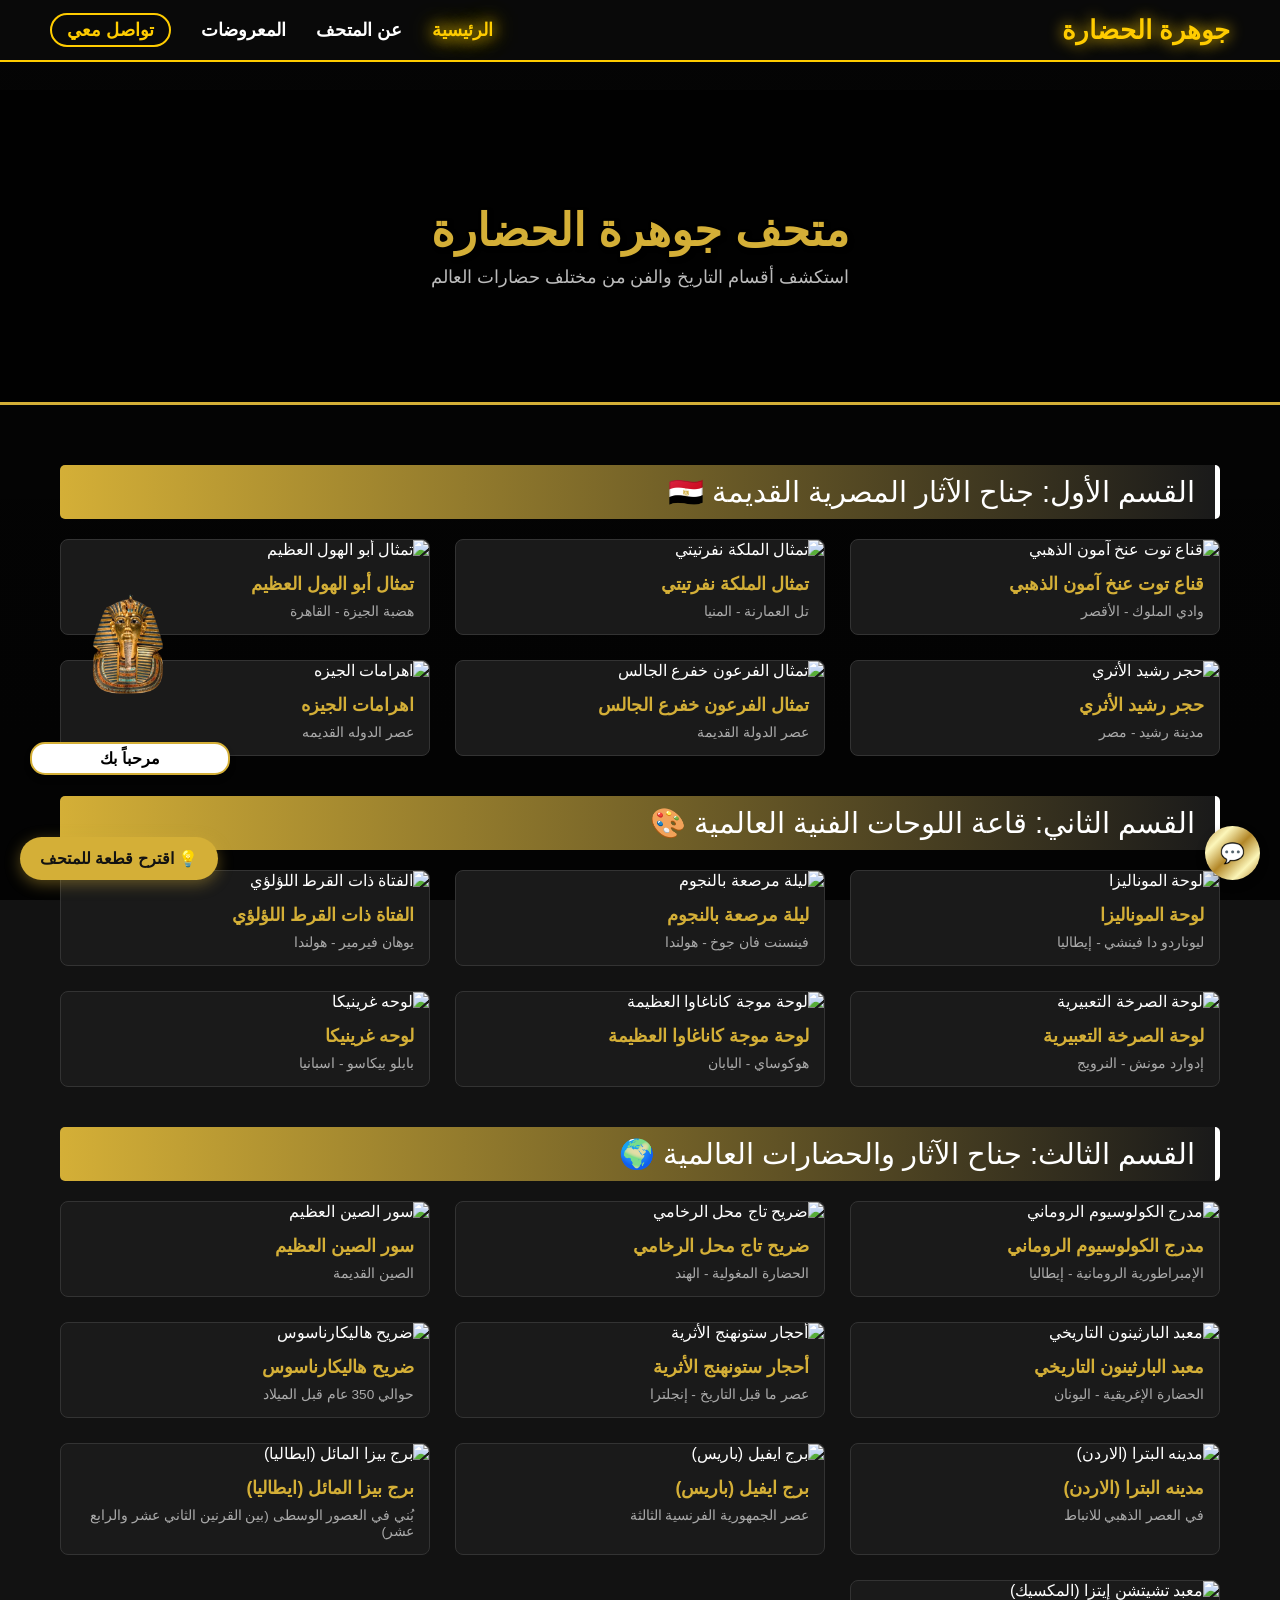
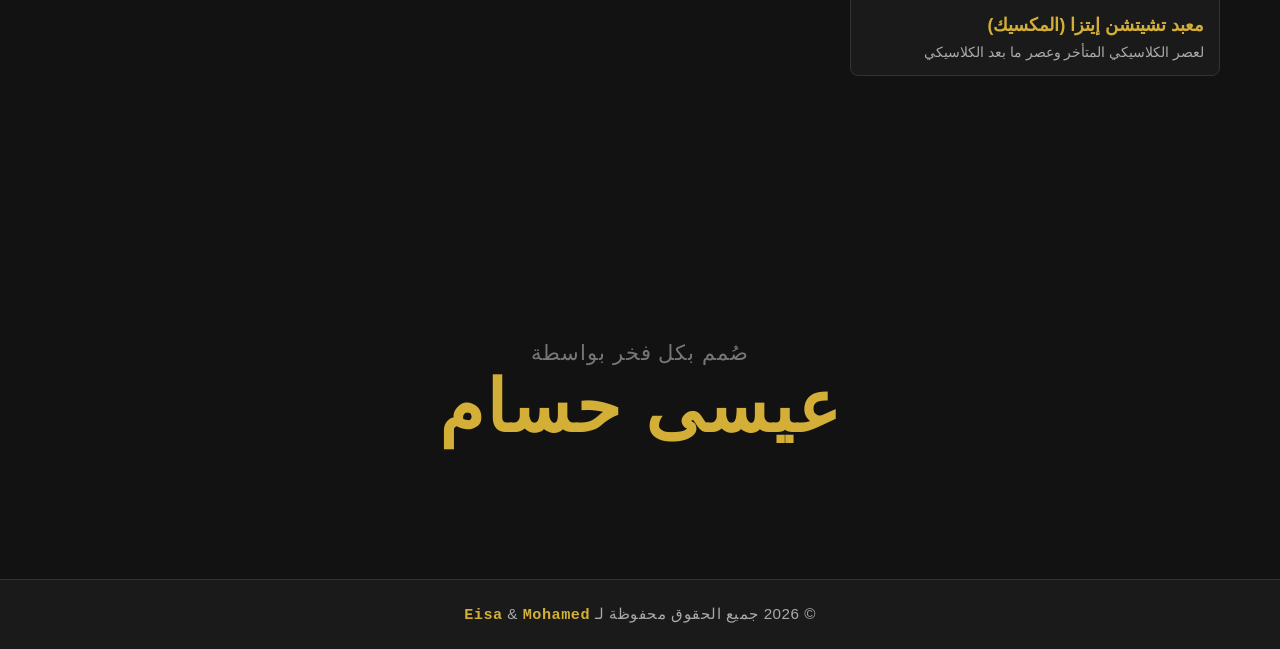
==== متحف/index.html @ fb8efd91 "Add files via upload" ====
<!DOCTYPE html>
<html lang="ar" dir="rtl">
<head>
    <meta charset="UTF-8">
    <meta name="viewport" content="width=device-width, initial-scale=1.0">
    <title>متحف جوهرة الحضارة</title>
    <!-- ربط ملف التنسيق الخارجي -->
    <link rel="stylesheet" href="style.css">
</head>
<body>


<!-- شريط التنقل العلوي المربوط بأقسام متحفك الحالية -->
<nav class="main-navbar">
    <div class="nav-logo">جوهرة الحضارة</div>
    <ul class="nav-links">
        <li><a href="javascript:void(0)" onclick="window.scrollTo({top: 0, behavior: 'smooth'})" class="active">الرئيسية</a></li>
        <li><a href="javascript:void(0)" onclick="openAboutModal()">عن المتحف</a></li>
        <li><a href="javascript:void(0)" onclick="document.getElementById('museum-gallery').scrollIntoView({behavior: 'smooth'})">المعروضات</a></li>
        <li><a href="https://wa.me/201142403263" target="_blank" class="contact-btn">تواصل معي</a></li>
    </ul>
</nav>


    <!-- رأس الصفحة والعنوان -->
    <header>
        <h1>متحف جوهرة الحضارة</h1>
        <p>استكشف أقسام التاريخ والفن من مختلف حضارات العالم</p>
    </header>

    <div class="container">
        <div id="museum-gallery"></div>
        <!-- القسم الأول: الآثار المصرية -->
        <div class="section-title">القسم الأول: جناح الآثار المصرية القديمة 🇪🇬</div>
        <main class="museum-container" id="egypt-gallery"></main>

        <!-- القسم الثاني: اللوحات الفنية العالمية -->
        <div class="section-title">القسم الثاني: قاعة اللوحات الفنية العالمية 🎨</div>
        <main class="museum-container" id="paintings-gallery"></main>

        <!-- القسم الثالث: آثار من حول العالم -->
        <div class="section-title">القسم الثالث: جناح الآثار والحضارات العالمية 🌍</div>
        <main class="museum-container" id="world-gallery"></main>
    </div>

    <!-- النافذة المنبثقة للتفاصيل (Modal) -->
    <div id="museumModal" class="modal" onclick="closeMuseum(event)">
        <div class="modal-content" onclick="event.stopPropagation()">
            <button class="close-btn" onclick="closeMuseum()">&times;</button>
            <img id="modalImg" class="modal-img" src="" alt="صورة الأثر">
            <div class="modal-details">
                <h2 id="modalTitle">اسم القطعة</h2>
                <h4 id="modalArtist">المصدر</h4>
                <p id="modalDesc">الشرح والتفاصيل...</p>
            </div>
        </div>
    </div>













<!-- زر التواصل العائم -->
    <button class="suggest-btn" onclick="openSuggestModal()">💡 اقترح قطعة للمتحف</button>

    <!-- نافذة الاقتراحات المنبثقة (Suggestion Modal) -->
    <div id="suggestModal" class="modal" onclick="closeSuggestModal(event)">
        <div class="modal-content suggest-box" onclick="event.stopPropagation()">
            <button class="close-btn" onclick="closeSuggestModal()">&times;</button>
            
            <div class="suggest-form">
                <h2>اقتراح قطعة أثرية جديدة 📜</h2>
                <p>إذا كانت هناك قطعة تريد إضافتها ومعلومات عنها غير متوفرة في المتحف، شاركها معنا!</p>
                
                <label>اسمك الكريم:</label>
                <input type="text" id="visitorName" placeholder="اكتب اسمك هنا...">
                
                <label>اسم القطعة الأثرية/اللوحة:</label>
                <input type="text" id="artifactName" placeholder="مثال: تمثال الذهب، لوحة العشاء الأخير...">
                
                <label>المعلومات المتوفرة لديك عنها:</label>
                <textarea id="artifactInfo" rows="4" placeholder="اكتب هنا كل التفاصيل والمعلومات التي تعرفها عن هذه القطعة..."></textarea>
                
                <button class="send-whatsapp-btn" onclick="sendToWhatsApp()">إرسال الاقتراح عبر الواتساب 🚀</button>
            </div>
        </div>
    </div>







<!-- قسم التوقيع السينمائي الكبير في منتصف الصفحة -->
<div class="cinema-signature-wrapper">
    <p class="sub-signature-text">صُمم بكل فخر بواسطة</p>
    <h1 class="giant-proud-name">عيسى حسام</h1>
</div>

<!-- تذييل الصفحة وحقوق الملكية الفكرية -->
    <footer>
        <p>&copy; 2026 جميع الحقوق محفوظة لـ <span class="owner-name">Eisa</span> & <span class="owner-name">Mohamed</span></p>
    </footer>
    















<!-- النافذة المنبثقة (عن المتحف والمصمم) -->
<div id="aboutModal" class="custom-modal">
    <div class="modal-card">
        <span class="close-modal-btn" onclick="closeAboutModal()">&times;</span>
        
        <div class="modal-info-section">
            <h2>متحف جوهرة الحضارة</h2>
            <p>متحف رقمي تفاعلي تم تأسيسه ليكون نافذة تضيء على روائع التاريخ والفنون الإنسانية. يضم المتحف أجنحة متكاملة تأخذ الزائر في رحلة عبر الزمن لاستكشاف عظمة الآثار المصرية القديمة، وأشهر اللوحات الفنية العالمية.</p>
        </div>

        <hr style="border: 0; border-top: 1px solid rgba(255,204,0,0.3); margin: 20px 0;">

        <div class="modal-info-section">
            <h2>عن مصمم الموقع</h2>
            <p>تم تصميم وتطوير هذا الموقع بكل فخر بواسطة المصمم والمطور <strong>عيسى حسام</strong>. تم بناء الموقع باستخدام أحدث تقنيات الويب لتقديم تجربة مستخدم سينمائية فريدة.</p>
        </div>
        
        <button class="modal-close-bottom-btn" onclick="closeAboutModal()">إغلاق</button>
    </div>
</div>

<!-- كود الجافا سكريبت البسيط لتشغيل الفتح والإغلاق -->
<script>
function openAboutModal() {
    document.getElementById("aboutModal").style.display = "flex";
}
function closeAboutModal() {
    document.getElementById("aboutModal").style.display = "none";
}
// إغلاق النافذة إذا ضغط الزائر خارج المربع الأسود
window.onclick = function(event) {
    let modal = document.getElementById("aboutModal");
    if (event.target == modal) {
        modal.style.display = "none";
    }
}
</script>


<!-- زر فتح الدردشة -->
<button class="chat-toggle-btn" onclick="toggleChat()">💬</button>

<!-- نافذة الدردشة -->
<div id="chatWindow" class="chat-window" style="display: none;">
    <div class="chat-header">متحف جوهرة الحضارة</div>
    <div id="chatBody" class="chat-body">
        <p>مرحباً بك! أنا مساعدك الذكي، اسألني عن أي أثر في العالم.</p>
    </div>
    <div class="chat-footer">
        <input type="text" id="userInput" placeholder="اكتب سؤالك هنا...">
        <button onclick="sendMessage()">إرسال</button>
    </div>
</div>













<div id="tut-container">
    <img src="download-removebg-preview.png" alt="Tutankhamun" class="tut-img">
    
    <div id="welcome-bubble">
        <span id="welcome-text"></span>
    </div>
</div>

    <!-- ربط ملف البرمجة الخارجي -->
    <script src="script.js"></script>
</body>
</html>
---- متحف/style.css ----
/* تهيئة التصميم العام للصفحة */
* {
    margin: 0;
    padding: 0;
    box-sizing: border-box;
    font-family: 'Segoe UI', Tahoma, Geneva, Verdana, sans-serif;
}

body {
    background-color: #121212;
    color: #e0e0e0;
    overflow-x: hidden;
}

/* تصميم الهيدر */
header {
    background: linear-gradient(rgba(0,0,0,0.8), rgba(0,0,0,0.8)), url('https://images.unsplash.com/photo-1545987796-200677ee1011?q=80&w=1200') no-repeat center/cover;
    height: 35vh;
    display: flex;
    flex-direction: column;
    justify-content: center;
    align-items: center;
    text-align: center;
    border-bottom: 3px solid #d4af37;
}

header h1 {
    font-size: 2.8rem;
    color: #d4af37;
    margin-bottom: 10px;
    text-shadow: 2px 2px 4px rgba(0,0,0,0.9);
}

header p {
    font-size: 1.1rem;
    color: #bbb;
}

.container {
    max-width: 1200px;
    margin: 0 auto;
    padding: 20px;
}

/* تصميم عناوين الأقسام المميزة */
.section-title {
    font-size: 1.8rem;
    color: #fff;
    background: linear-gradient(90deg, #d4af37, #1a1a1a);
    padding: 10px 20px;
    margin-top: 40px;
    margin-bottom: 20px;
    border-radius: 5px;
    border-right: 5px solid #fff;
}

/* شبكة المعارض الموزعة بالتساوي */
.museum-container {
    display: grid;
    grid-template-columns: repeat(auto-fit, minmax(280px, 1fr));
    gap: 25px;
    margin-bottom: 40px;
}

/* تصميم كروت العرض الحركية */
.art-card {
    background-color: #1a1a1a;
    border: 1px solid #333;
    border-radius: 8px;
    overflow: hidden;
    cursor: pointer;
    transition: transform 0.3s ease, box-shadow 0.3s ease;
}

.art-card:hover {
    transform: translateY(-8px);
    box-shadow: 0 10px 20px rgba(212, 175, 55, 0.15);
    border-color: #d4af37;
}

.art-card img {
    width: 100%;
    height: 230px;
    object-fit: cover;
}

.art-info {
    padding: 15px;
}

.art-info h3 {
    color: #d4af37;
    font-size: 1.1rem;
    margin-bottom: 8px;
}

.art-info p {
    font-size: 0.85rem;
    color: #aaa;
}

/* تصميم النافذة المنبثقة (Modal) */
.modal {
    display: none; 
    position: fixed;
    top: 0;
    left: 0;
    width: 100%;
    height: 100%;
    background-color: rgba(0, 0, 0, 0.95);
    z-index: 1000;
    justify-content: center;
    align-items: center;
    padding: 20px;
}

.modal-content {
    background-color: #1a1a1a;
    max-width: 800px;
    width: 100%;
    border-radius: 10px;
    border: 2px solid #d4af37;
    overflow: hidden;
    display: flex;
    flex-direction: row-reverse;
    position: relative;
    animation: fadeIn 0.3s ease;
}

@keyframes fadeIn {
    from { opacity: 0; transform: scale(0.95); }
    to { opacity: 1; transform: scale(1); }
}

.modal-img {
    width: 50%;
    object-fit: cover;
    max-height: 450px;
}

.modal-details {
    padding: 30px;
    width: 50%;
    display: flex;
    flex-direction: column;
    justify-content: center;
}

.modal-details h2 {
    color: #d4af37;
    margin-bottom: 12px;
}

.modal-details h4 {
    color: #aaa;
    margin-bottom: 12px;
}

.modal-details p {
    line-height: 1.6;
    color: #ccc;
    font-size: 0.95rem;
}

.close-btn {
    position: absolute;
    top: 15px;
    right: 15px;
    font-size: 2rem;
    color: #fff;
    background: none;
    border: none;
    cursor: pointer;
}

.close-btn:hover {
    color: #d4af37;
}

/* التوافق التام مع شاشات الهواتف والتابلت */
@media (max-width: 768px) {
    .modal-content { flex-direction: column; }
    .modal-img, .modal-details { width: 100%; }
    .modal-details { padding: 25px; }
}





/* تنسيق شريط التنقل العلوي */
.main-navbar {
    position: fixed; /* يجعله ثابتاً في الأعلى أثناء التمرير */
    top: 0;
    left: 0;
    width: 100%;
    display: flex;
    justify-content: space-between;
    align-items: center;
    padding: 15px 50px;
    background-color: rgba(17, 17, 17, 0.75); /* أسود شفاف مدمج مع الخلفية */
    backdrop-filter: blur(8px); /* تأثير ضبابي زجاجي فخم خلف الشريط */
    border-bottom: 1px solid rgba(212, 175, 55, 0.2); /* خط سفلي ذهبي نحيف جداً */
    z-index: 1000; /* يضمن ظهوره فوق جميع عناصر الموقع الأخرى */
    box-sizing: border-box;
}

/* تنسيق شعار الموقع في الشريط */
.nav-logo {
    color: #d4af37; /* لون ذهبي */
    font-size: 1.5rem;
    font-weight: bold;
    font-family: 'Cairo', sans-serif;
    text-shadow: 0 0 10px rgba(212, 175, 55, 0.3);
}

/* قائمة الروابط */
.nav-links {
    list-style: none;
    display: flex;
    gap: 30px; /* المسافة بين العناصر */
    margin: 0;
    padding: 0;
}

/* أزرار التنقل */
.nav-links a {
    color: #aaaaaa;
    text-decoration: none;
    font-size: 1.05rem;
    font-family: 'Cairo', sans-serif;
    font-weight: 600;
    transition: color 0.3s ease, text-shadow 0.3s ease;
}










/* شريط التنقل العلوي الإجباري */
.main-navbar {
    position: fixed !important;
    top: 0 !important;
    left: 0 !important;
    width: 100% !important;
    display: flex !important;
    justify-content: space-between !important;
    align-items: center !important;
    padding: 15px 50px !important;
    background-color: rgba(10, 10, 10, 0.9) !important; /* أسود داكن وواضح */
    border-bottom: 2px solid #ffcc00 !important; /* خط سفلي أصفر واضح */
    z-index: 99999 !important; /* فوق أي عنصر في الموقع */
    box-sizing: border-box !important;
}

.nav-logo {
    color: #ffcc00 !important; /* أصفر فاقع */
    font-size: 1.6rem !important;
    font-weight: bold !important;
    font-family: 'Cairo', sans-serif !important;
    text-shadow: 0 0 15px #ffcc00 !important;
}

.nav-links {
    list-style: none !important;
    display: flex !important;
    gap: 30px !important;
    margin: 0 !important;
    padding: 0 !important;
}

/* تنسيق الأزرار ولونها الأصلي */
.nav-links a {
    color: #ffffff !important; /* لون أبيض الافتراضي */
    text-decoration: none !important;
    font-size: 1.1rem !important;
    font-family: 'Cairo', sans-serif !important;
    font-weight: bold !important;
    transition: all 0.2s ease-in-out !important;
}

/* تأثير التوهج باللون الأصفر الفاقع عند مرور الماوس رغماً عن أي كود آخر */
.nav-links a:hover, 
.nav-links a.active {
    color: #ffcc00 !important; /* يتحول لأصفر ذهبي فاقع */
    text-shadow: 0 0 15px #ffcc00, 0 0 25px #ffcc00 !important; /* توهج نيون قوي جداً */
}

/* زر تواصل معي الخاص بالواتساب */
.nav-links .contact-btn {
    background-color: transparent !important;
    border: 2px solid #ffcc00 !important;
    padding: 5px 15px !important;
    border-radius: 20px !important;
    color: #ffcc00 !important;
}

.nav-links .contact-btn:hover {
    background-color: #ffcc00 !important;
    color: #000000 !important;
    box-shadow: 0 0 20px #ffcc00 !important;
}

/* حماية محتوى الموقع من الاختفاء تحت الشريط */
body {
    padding-top: 90px !important;
}




/* خلفية شاشة التعتيم الكاملة خلف النافذة */
.custom-modal {
    display: none; /* مخفية في البداية */
    position: fixed !important;
    z-index: 999999 !important; /* فوق كل شيء */
    left: 0;
    top: 0;
    width: 100%;
    height: 100%;
    background-color: rgba(0, 0, 0, 0.7); /* تعتيم خلفي */
    align-items: center;
    justify-content: center;
    backdrop-filter: blur(5px);
}

/* كارت النافذة (حجم نصف ورقة في المنتصف) */
.modal-card {
    background-color: #0a0a0a !important;
    border: 2px solid #ffcc00 !important;
    padding: 30px;
    width: 90%;
    max-width: 550px; /* حجم نصف ورقة ممتاز */
    border-radius: 15px;
    box-shadow: 0 0 30px rgba(255, 204, 0, 0.3);
    position: relative;
    text-align: center;
    direction: rtl;
    font-family: 'Cairo', sans-serif !important;
    animation: fadeInModal 0.3s ease-out;
}

@keyframes fadeInModal {
    from { transform: scale(0.8); opacity: 0; }
    to { transform: scale(1); opacity: 1; }
}

/* زر الإغلاق X العلوي */
.close-modal-btn {
    position: absolute;
    top: 10px;
    right: 20px;
    color: #ffcc00;
    font-size: 30px;
    font-weight: bold;
    cursor: pointer;
    transition: color 0.2s;
}
.close-modal-btn:hover {
    color: #ffffff;
}

.modal-info-section h2 {
    color: #ffcc00 !important;
    font-size: 1.6rem;
    margin-bottom: 10px;
    text-shadow: 0 0 10px rgba(255, 204, 0, 0.3);
}

.modal-info-section p {
    color: #ffffff !important;
    font-size: 1.05rem;
    line-height: 1.6;
}

/* زر الإغلاق السفلي */
.modal-close-bottom-btn {
    margin-top: 15px;
    padding: 8px 25px;
    background-color: #ffcc00;
    color: #000000;
    border: none;
    font-weight: bold;
    border-radius: 20px;
    cursor: pointer;
    font-family: 'Cairo', sans-serif;
    transition: background 0.2s;
}
.modal-close-bottom-btn:hover {
    background-color: #ffffff;
    box-shadow: 0 0 10px #ffcc00;
}



/* زر الاقتراح العائم في أسفل الشاشة */
.suggest-btn {
    position: fixed;
    bottom: 20px;
    left: 20px; /* يظهر في الزاوية اليسرى أسفل الشاشة */
    background-color: #d4af37;
    color: #121212;
    border: none;
    padding: 12px 20px;
    font-size: 1rem;
    font-weight: bold;
    border-radius: 30px;
    cursor: pointer;
    box-shadow: 0 4px 15px rgba(212, 175, 55, 0.4);
    z-index: 999;
    transition: transform 0.2s ease, background-color 0.2s;
}

.suggest-btn:hover {
    transform: scale(1.05);
    background-color: #fff;
}

/* تنسيق صندوق الفورم */
.suggest-box {
    max-width: 500px !important;
    display: block !important;
    padding: 30px;
}

.suggest-form h2 {
    color: #d4af37;
    margin-bottom: 10px;
}

.suggest-form p {
    font-size: 0.9rem;
    color: #aaa;
    margin-bottom: 20px;
}

.suggest-form label {
    display: block;
    margin-top: 15px;
    margin-bottom: 5px;
    color: #fff;
    font-size: 0.95rem;
}

.suggest-form input, .suggest-form textarea {
    width: 100%;
    padding: 10px;
    background-color: #222;
    border: 1px solid #444;
    border-radius: 5px;
    color: #fff;
    font-size: 0.95rem;
}

.suggest-form input:focus, .suggest-form textarea:focus {
    border-color: #d4af37;
    outline: none;
}

/* زر الإرسال للواتساب */
.send-whatsapp-btn {
    width: 100%;
    background-color: #25D366; /* لون الواتساب الأخضر */
    color: white;
    border: none;
    padding: 12px;
    font-size: 1rem;
    font-weight: bold;
    border-radius: 5px;
    margin-top: 20px;
    cursor: pointer;
    transition: background-color 0.2s;
}

.send-whatsapp-btn:hover {
    background-color: #128C7E;
}







/* تنسيق حقوق الملكية الفكرية في أسفل الموقع */
footer {
    text-align: center;
    padding: 25px 10px;
    margin-top: 50px;
    border-top: 1px solid #333;
    background-color: #1a1a1a;
}

footer p {
    font-size: 0.95rem;
    color: #aaa;
    letter-spacing: 0.5px;
}

/* تمييز أسمائكم باللون الذهبي */
.owner-name {
    color: #d4af37;
    font-weight: bold;
    font-family: 'Courier New', Courier, monospace; /* خط يعطي طابعاً رسمياً للاسم الإنجليزي */
}



/* تنسيق منطقة التوقيع أسفل الصفحة */
.signature-container {
    text-align: center;
    padding: 40px 10px;
    margin-top: 60px;
    background: transparent; /* يندمج مع خلفية موقعك الحالية */
}

.signature-container p {
    font-size: 1.1rem;
    color: #888888; /* لون رمادي هادئ للنص العادي ليبرز الاسم */
    font-family: 'Cairo', 'Segoe UI', Tahoma, sans-serif;
}


/* حاوية التوقيع لجعله متمركزاً ومريحاً للعين */
.cinema-signature-wrapper {
    text-align: center;
    padding: 80px 20px;
    margin-top: 100px;
    display: flex;
    flex-direction: column;
    align-items: center;
    justify-content: center;
}

/* الاسم بحجم عملاق وخط عريض وفخم */
.giant-proud-name {
    color: #d4af37; /* اللون الذهبي الملكي */
    font-size: 4.5rem; /* حجم ضخم جداً ومميز */
    font-weight: 900;
    font-family: 'Changa', 'Cairo', sans-serif;
    letter-spacing: 2px;
    cursor: pointer;
    display: inline-block;
    
    /* سرعة الحركة أصبحت أبطأ (0.9 ثانية) ليلف براحة ونعومة */
    transition: transform 0.9s cubic-bezier(0.25, 1, 0.5, 1), color 0.4s, text-shadow 0.4s;
}

/* التأثير التفاعلي: يلف ربع لفة كاملة لليسار (عكس عقارب الساعة) على مهل ويكبر */
.giant-proud-name:hover {
    transform: rotate(-45deg) scale(1.1); /* -45 درجة تعني ربع لفة كاملة لليسار */
    color: #ffffff; /* يتحول للأبيض الساطع */
    text-shadow: 0 0 20px #d4af37, 0 0 40px rgba(212, 175, 55, 0.6); /* توهج ذهبي قوي */
}

/* النص الأسفل: صُمم بكل فخر... */
.sub-signature-text {
    font-size: 1.3rem;
    color: #777777;
    margin-top: 25px;
    font-family: 'Cairo', sans-serif;
    letter-spacing: 1px;
}








body {
    /* وضع الصورة كخلفية للموقع بالكامل باستخدام الرابط الذي أرسلته */
    background-image: linear-gradient(rgba(0, 0, 0, 0.75), rgba(0, 0, 0, 0.85)), url('https://i.pinimg.com/736x/9d/bc/40/9dbc40349ddd9ffa1912116f27cc635f.jpg');
    
    /* جعل الخلفية ثابتة في مكانها أثناء تمرير الصفحة لأسفل (تأثير بارالاكس احترافي) */
    background-attachment: fixed;
    
    /* جعل الصورة تغطي الشاشة بالكامل بدون تكرار ومهما كان حجم الشاشة */
    background-size: cover;
    background-position: center top;
    background-repeat: no-repeat;
    
    /* تنسيقات عامة للموقع لضمان ظهور النصوص بوضوح */
    color: #ffffff;
    margin: 0;
    padding: 0;
    font-family: 'Cairo', sans-serif;
    min-height: 100vh;
}

/* زر الدردشة العائم */
.chat-toggle-btn {
    position: fixed;
    bottom: 20px;
    right: 20px;
    background: #d4af37; /* اللون الذهبي */
    color: white;
    border: none;
    padding: 15px;
    border-radius: 50%;
    font-size: 20px;
    cursor: pointer;
    box-shadow: 0 4px 10px rgba(0,0,0,0.3);
}

/* نافذة الدردشة */
.chat-window {
    position: fixed;
    bottom: 80px;
    right: 20px;
    width: 300px;
    height: 400px;
    background: white;
    border: 2px solid #d4af37; /* إطار ذهبي */
    border-radius: 15px;
    overflow: hidden;
    display: flex;
    flex-direction: column;
}

.chat-header {
    background: #d4af37;
    color: white;
    padding: 10px;
    text-align: center;
    font-weight: bold;
}

.chat-body {
    flex: 1;
    padding: 10px;
    overflow-y: auto;
}

.chat-footer {
    padding: 10px;
    display: flex;
    border-top: 1px solid #d4af37;
}

.chat-footer input {
    flex: 1;
    padding: 5px;
    border: 1px solid #d4af37;
}
/* تحويل اللون السادة إلى تدرج ذهبي لامع */
.chat-toggle-btn, .chat-header {
    background: linear-gradient(135deg, #bf953f, #fcf6ba, #b38728, #fbf5b7, #aa771c);
    color: #4a3410; /* لون نص داكن ليبرز على الذهب */
}

/* إضافة لمسة فخامة للإطار */
.chat-window {
    border: 3px solid #bf953f;
    background: #fffdf0; /* لون خلفية كريمي خفيف يناسب الذهب */
}
















#tut-container { 
    position: fixed; 
    bottom: 120px; /* مرفوع للأعلى لتجنب تداخل العناصر */
    left: 30px; 
    z-index: 9999; 
    display: flex;
    flex-direction: column;
    align-items: center;
}

.tut-img {
    width: 120px; /* تحكم في حجم الصورة هنا */
    height: auto;
}

#welcome-bubble { 
    margin-bottom: 15px; 
    padding: 10px 15px; 
    background: #fff; /* خلفية بيضاء لتبرز النص الأسود */
    border-radius: 15px; 
    border: 2px solid #d4af37; 
    font-weight: bold; 
    color: black; /* الكتابة باللون الأسود */
    box-shadow: 0 4px 6px rgba(0,0,0,0.2);
    min-width: 200px;
    text-align: center;
}

#welcome-bubble {
    background-color: white; /* خلفية بيضاء للنص */
    color: black;            /* نص أسود */
    border: 2px solid #d4af37;
    /* ... باقي التنسيقات */
}



#tut-container { 
    position: fixed; 
    bottom: 120px; /* مرفوع للأعلى ليظهر فوق زر الاقتراح */
    left: 30px; 
    z-index: 9999; 
    display: flex;
    flex-direction: column;
    align-items: center;
}

.tut-img {
    width: 120px; /* تحكم في الحجم */
    height: auto;
    /* هذا هو الجزء الأهم لضمان عدم وجود خلفية */
    background: transparent !important; 
    border: none !important;
    box-shadow: none !important;
}

#welcome-bubble { 
    margin-bottom: 5px; 
    padding: 5px 10px; 
    background: #fff; /* خلفية بيضاء */
    border: 2px solid #d4af37; 
    border-radius: 15px; 
    color: black; /* الكتابة بالأسود كما طلبت */
    font-weight: bold;
    text-align: center;
    box-shadow: 0 4px 6px rgba(0,0,0,0.2);
}
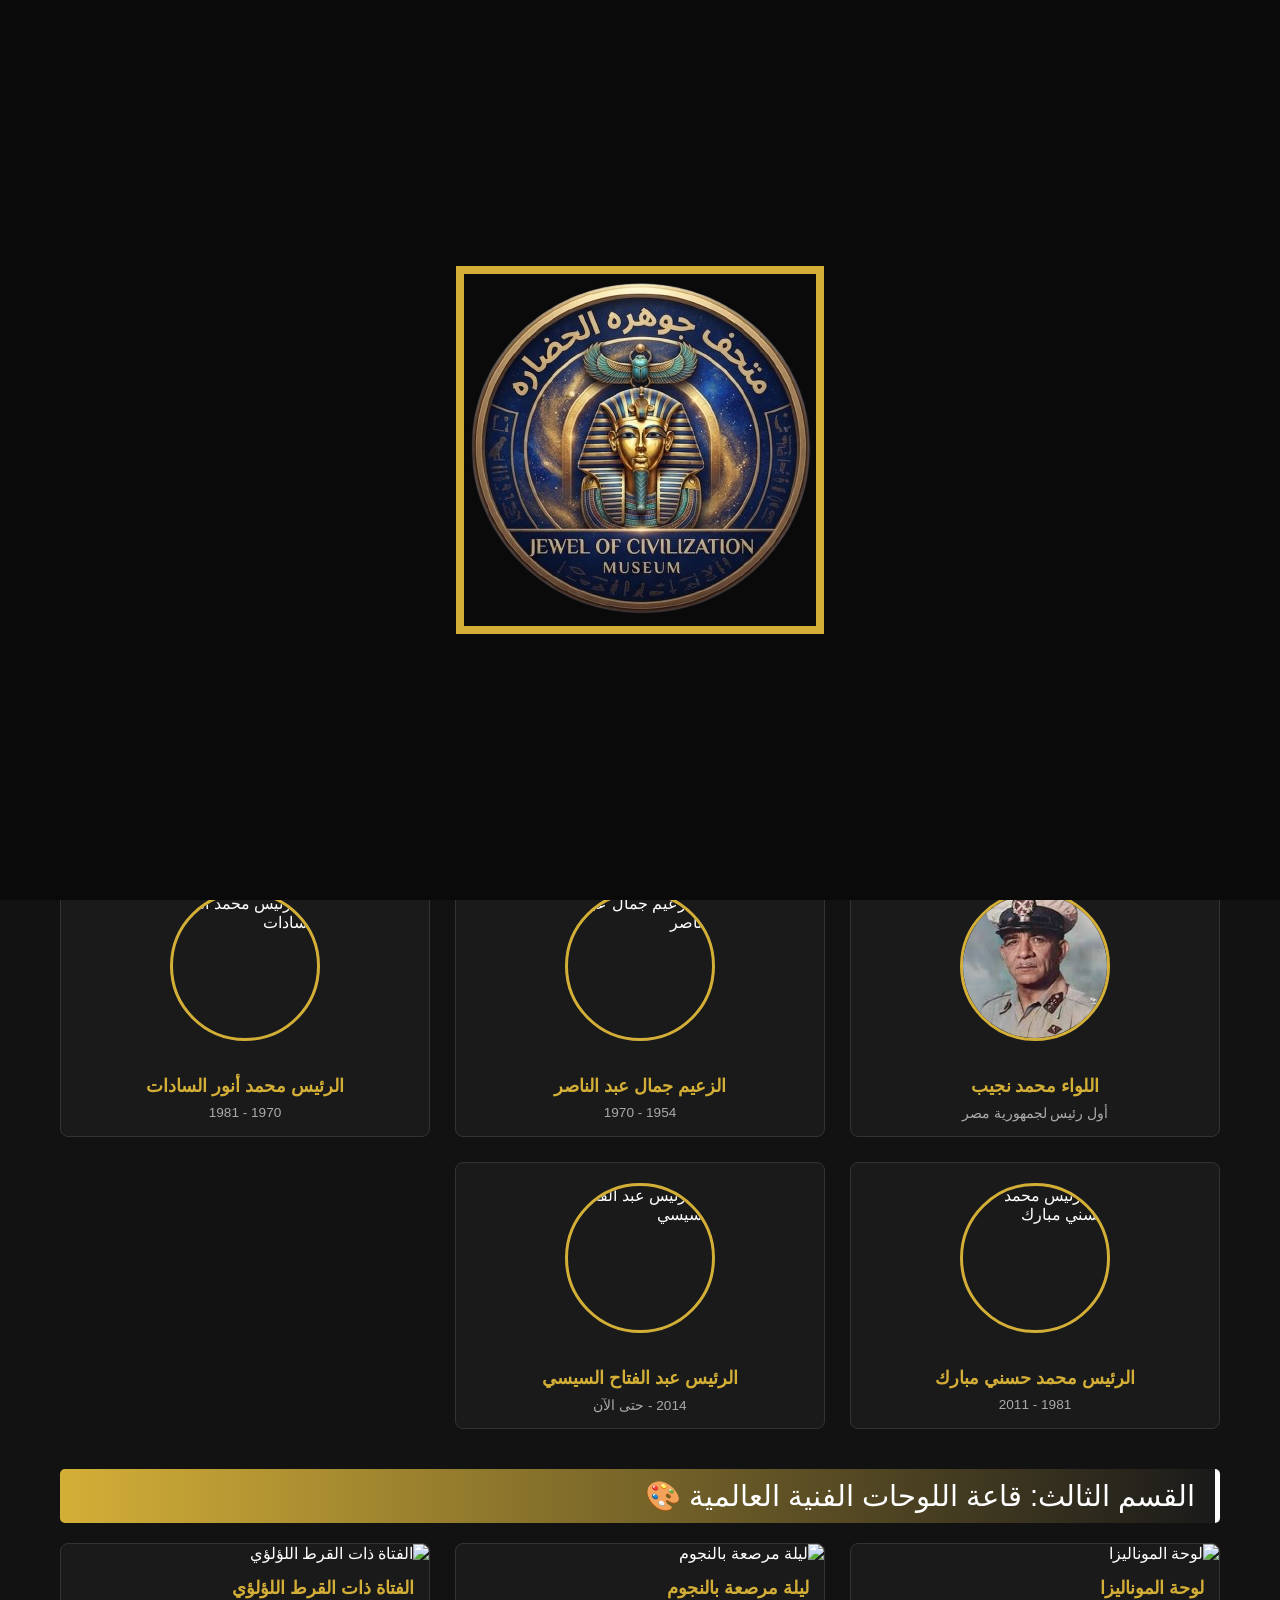
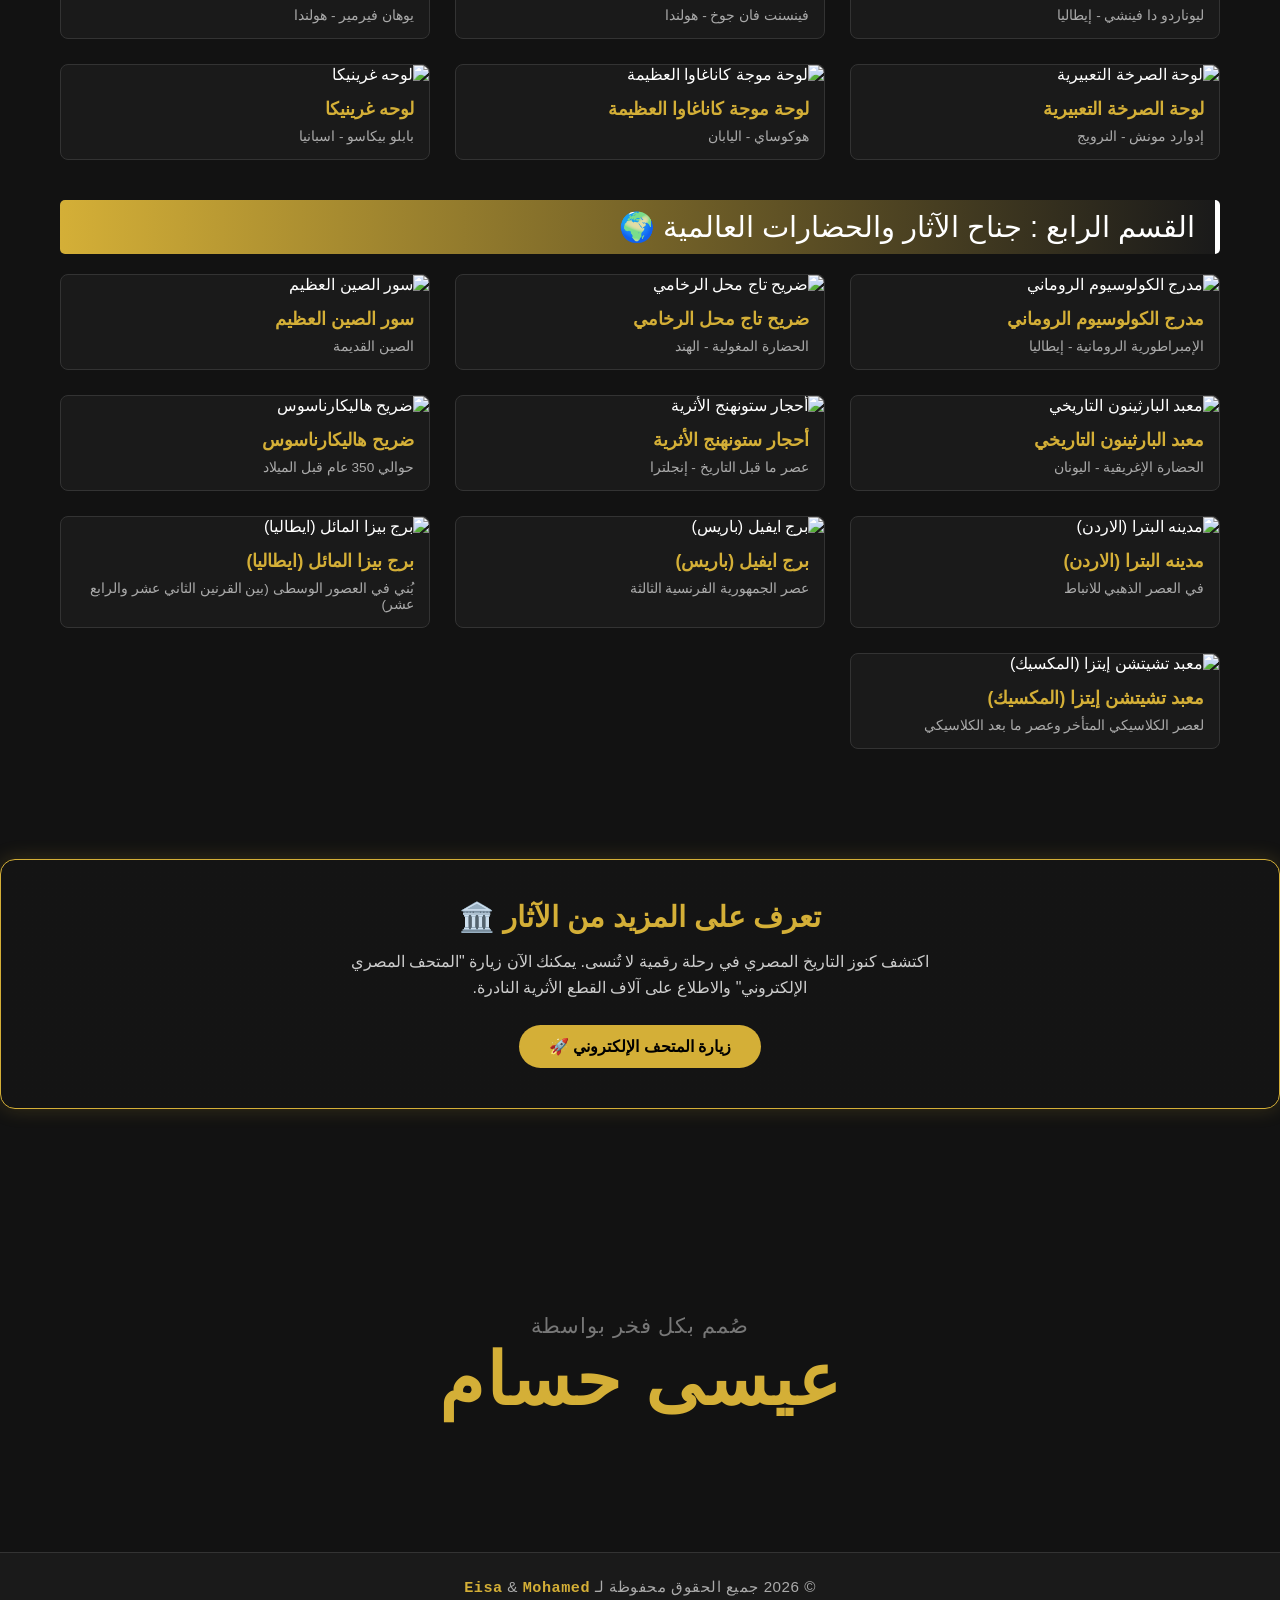
==== commit 4f33a295: "Add files via upload" ====
--- a/متحف/index.html
+++ b/متحف/index.html
@@ -6,9 +6,28 @@
     <title>متحف جوهرة الحضارة</title>
     <!-- ربط ملف التنسيق الخارجي -->
     <link rel="stylesheet" href="style.css">
+
+    
+    <link rel="icon" type="image/png" href="LOGO-removebg-preview.png">
+    
+</head>
 </head>
 <body>
 
+
+
+
+
+<div class="loader-container">
+    <div class="drawing-box">
+        <svg viewBox="0 0 100 100">
+            <rect x="5" y="5" width="90" height="90" fill="none" stroke="#d4af37" stroke-width="2" class="border-draw" />
+        </svg>
+        <img src="LOGO-removebg-preview.png" alt="photo"  class="tut-icon" >
+         
+    </div>
+
+</div>
 
 <!-- شريط التنقل العلوي المربوط بأقسام متحفك الحالية -->
 <nav class="main-navbar">
@@ -22,6 +41,11 @@
 </nav>
 
 
+
+
+
+
+
     <!-- رأس الصفحة والعنوان -->
     <header>
         <h1>متحف جوهرة الحضارة</h1>
@@ -34,13 +58,18 @@
         <div class="section-title">القسم الأول: جناح الآثار المصرية القديمة 🇪🇬</div>
         <main class="museum-container" id="egypt-gallery"></main>
 
+        <div class="section-title">القسم الثاني : رؤساء العصر الحديث 🏛️</div>
+        <main class="museum-container" id="leaders-gallery"></main>
+
         <!-- القسم الثاني: اللوحات الفنية العالمية -->
-        <div class="section-title">القسم الثاني: قاعة اللوحات الفنية العالمية 🎨</div>
+        <div class="section-title">القسم الثالث: قاعة اللوحات الفنية العالمية 🎨</div>
         <main class="museum-container" id="paintings-gallery"></main>
 
         <!-- القسم الثالث: آثار من حول العالم -->
-        <div class="section-title">القسم الثالث: جناح الآثار والحضارات العالمية 🌍</div>
+        <div class="section-title">القسم الرابع : جناح الآثار والحضارات العالمية 🌍</div>
         <main class="museum-container" id="world-gallery"></main>
+
+
     </div>
 
     <!-- النافذة المنبثقة للتفاصيل (Modal) -->
@@ -57,17 +86,6 @@
     </div>
 
 
-
-
-
-
-
-
-
-
-
-
-
 <!-- زر التواصل العائم -->
     <button class="suggest-btn" onclick="openSuggestModal()">💡 اقترح قطعة للمتحف</button>
 
@@ -100,32 +118,8 @@
 
 
 
-<!-- قسم التوقيع السينمائي الكبير في منتصف الصفحة -->
-<div class="cinema-signature-wrapper">
-    <p class="sub-signature-text">صُمم بكل فخر بواسطة</p>
-    <h1 class="giant-proud-name">عيسى حسام</h1>
-</div>
-
-<!-- تذييل الصفحة وحقوق الملكية الفكرية -->
-    <footer>
-        <p>&copy; 2026 جميع الحقوق محفوظة لـ <span class="owner-name">Eisa</span> & <span class="owner-name">Mohamed</span></p>
-    </footer>
-    
-
-
-
-
-
-
-
-
-
-
-
-
-
-
-
+
+    
 <!-- النافذة المنبثقة (عن المتحف والمصمم) -->
 <div id="aboutModal" class="custom-modal">
     <div class="modal-card">
@@ -165,30 +159,6 @@
 </script>
 
 
-<!-- زر فتح الدردشة -->
-<button class="chat-toggle-btn" onclick="toggleChat()">💬</button>
-
-<!-- نافذة الدردشة -->
-<div id="chatWindow" class="chat-window" style="display: none;">
-    <div class="chat-header">متحف جوهرة الحضارة</div>
-    <div id="chatBody" class="chat-body">
-        <p>مرحباً بك! أنا مساعدك الذكي، اسألني عن أي أثر في العالم.</p>
-    </div>
-    <div class="chat-footer">
-        <input type="text" id="userInput" placeholder="اكتب سؤالك هنا...">
-        <button onclick="sendMessage()">إرسال</button>
-    </div>
-</div>
-
-
-
-
-
-
-
-
-
-
 
 
 
@@ -199,6 +169,32 @@
         <span id="welcome-text"></span>
     </div>
 </div>
+
+
+
+
+<!-- قسم الزيارة للمتحف المصري الإلكتروني -->
+<section class="visit-museum-section">
+    <div class="visit-content">
+        <h2>تعرف على المزيد من الآثار 🏛️</h2>
+        <p>اكتشف كنوز التاريخ المصري في رحلة رقمية لا تُنسى. يمكنك الآن زيارة "المتحف المصري الإلكتروني" والاطلاع على آلاف القطع الأثرية النادرة.</p>
+        <a href="https://egymonuments.gov.eg/" target="_blank" class="visit-btn">زيارة المتحف الإلكتروني 🚀</a>
+    </div>
+</section>
+
+
+
+<!-- قسم التوقيع السينمائي الكبير في منتصف الصفحة -->
+<div class="cinema-signature-wrapper">
+    <p class="sub-signature-text">صُمم بكل فخر بواسطة</p>
+    <h1 class="giant-proud-name">عيسى حسام</h1>
+</div>
+
+<!-- تذييل الصفحة وحقوق الملكية الفكرية -->
+    <footer>
+        <p>&copy; 2026 جميع الحقوق محفوظة لـ <span class="owner-name">Eisa</span> & <span class="owner-name">Mohamed</span></p>
+    </footer>
+
 
     <!-- ربط ملف البرمجة الخارجي -->
     <script src="script.js"></script>
--- a/متحف/style.css
+++ b/متحف/style.css
@@ -1,3 +1,9 @@
+
+
+
+
+
+
 
 /* تهيئة التصميم العام للصفحة */
 * {
@@ -714,34 +720,145 @@
 
 
 
-#tut-container { 
-    position: fixed; 
-    bottom: 120px; /* مرفوع للأعلى ليظهر فوق زر الاقتراح */
-    left: 30px; 
-    z-index: 9999; 
-    display: flex;
-    flex-direction: column;
+#audioBtn {
+    padding: 12px 24px;
+    font-size: 16px;
+    background-color: #d4af37; /* لون ذهبي يليق باسم جوهرة الحضارة */
+    color: white;
+    border: none;
+    border-radius: 50px; /* زوايا دائرية عصرية */
+    cursor: pointer;
+    transition: background-color 0.3s, transform 0.2s;
+    box-shadow: 0 4px 6px rgba(0,0,0,0.1);
+    font-family: 'Arial', sans-serif;
+    font-weight: bold;
+}
+
+#audioBtn:hover {
+    background-color: #b8860b; /* لون ذهبي أغمق عند وضع الماوس */
+    transform: scale(1.05); /* تكبير بسيط عند التفاعل */
+}
+
+#audioBtn:active {
+    transform: scale(0.95); /* تأثير الضغط */
+}
+
+
+
+
+/* تمييز خاص لكروت الرؤساء */
+#leaders-gallery .art-card img {
+    border-radius: 50%;
+    width: 150px;
+    height: 150px;
+    margin: 20px auto;
+    display: block;
+    object-fit: cover;
+    border: 3px solid #d4af37;
+}
+
+#leaders-gallery .art-info {
+    text-align: center;
+}
+
+
+
+
+.visit-museum-section {
+    margin: 50px auto;
+    padding: 40px 20px;
+    text-align: center;
+    background: linear-gradient(rgba(20, 20, 20, 0.9), rgba(20, 20, 20, 0.9)), 
+                url('https://images.unsplash.com/photo-1577083552431-6e5501aa6878?q=80&w=1200'); /* صورة خلفية أثرية */
+    background-size: cover;
+    background-position: center;
+    border-radius: 15px;
+    border: 1px solid #d4af37;
+    box-shadow: 0 0 20px rgba(212, 175, 55, 0.2);
+}
+
+.visit-content h2 {
+    color: #d4af37;
+    margin-bottom: 15px;
+    font-size: 1.8rem;
+}
+
+.visit-content p {
+    color: #ccc;
+    margin-bottom: 25px;
+    max-width: 600px;
+    margin-left: auto;
+    margin-right: auto;
+    line-height: 1.6;
+}
+
+.visit-btn {
+    display: inline-block;
+    padding: 12px 30px;
+    background-color: #d4af37;
+    color: #000;
+    text-decoration: none;
+    font-weight: bold;
+    border-radius: 30px;
+    transition: transform 0.3s, background-color 0.3s;
+}
+
+.visit-btn:hover {
+    background-color: #fff;
+    transform: scale(1.05);
+}
+
+
+
+
+.loader-container {
+    position: fixed;
+    top: 0;
+    left: 0;
+    width: 100%;
+    height: 100%;
+    background: #0a0a0a;
+    display: flex;
+    justify-content: center;
     align-items: center;
-}
-
-.tut-img {
-    width: 120px; /* تحكم في الحجم */
-    height: auto;
-    /* هذا هو الجزء الأهم لضمان عدم وجود خلفية */
-    background: transparent !important; 
-    border: none !important;
-    box-shadow: none !important;
-}
-
-#welcome-bubble { 
-    margin-bottom: 5px; 
-    padding: 5px 10px; 
-    background: #fff; /* خلفية بيضاء */
-    border: 2px solid #d4af37; 
-    border-radius: 15px; 
-    color: black; /* الكتابة بالأسود كما طلبت */
-    font-weight: bold;
-    text-align: center;
-    box-shadow: 0 4px 6px rgba(0,0,0,0.2);
-}
-
+    z-index: 999999;
+}
+
+.drawing-box {
+    position: relative;
+    width: 400px;
+    height: 400px;
+    display: flex;
+    justify-content: center;
+    align-items: center;
+}
+
+.border-draw {
+    /* طول مسار المربع تقريباً 360 وحدة */
+    stroke-dasharray: 360; 
+    stroke-dashoffset: 360;
+    animation: draw 2.5s ease-in-out forwards;
+}
+
+@keyframes draw {
+    to { stroke-dashoffset: 0; }
+}
+
+.tut-icon {
+    position: absolute;
+    font-size: 50px;
+    opacity: 0;
+    animation: fadeIn 1s ease-in 1.5s forwards;
+}
+
+@keyframes fadeIn {
+    to { opacity: 1; }
+}
+
+
+
+
+
+
+
+
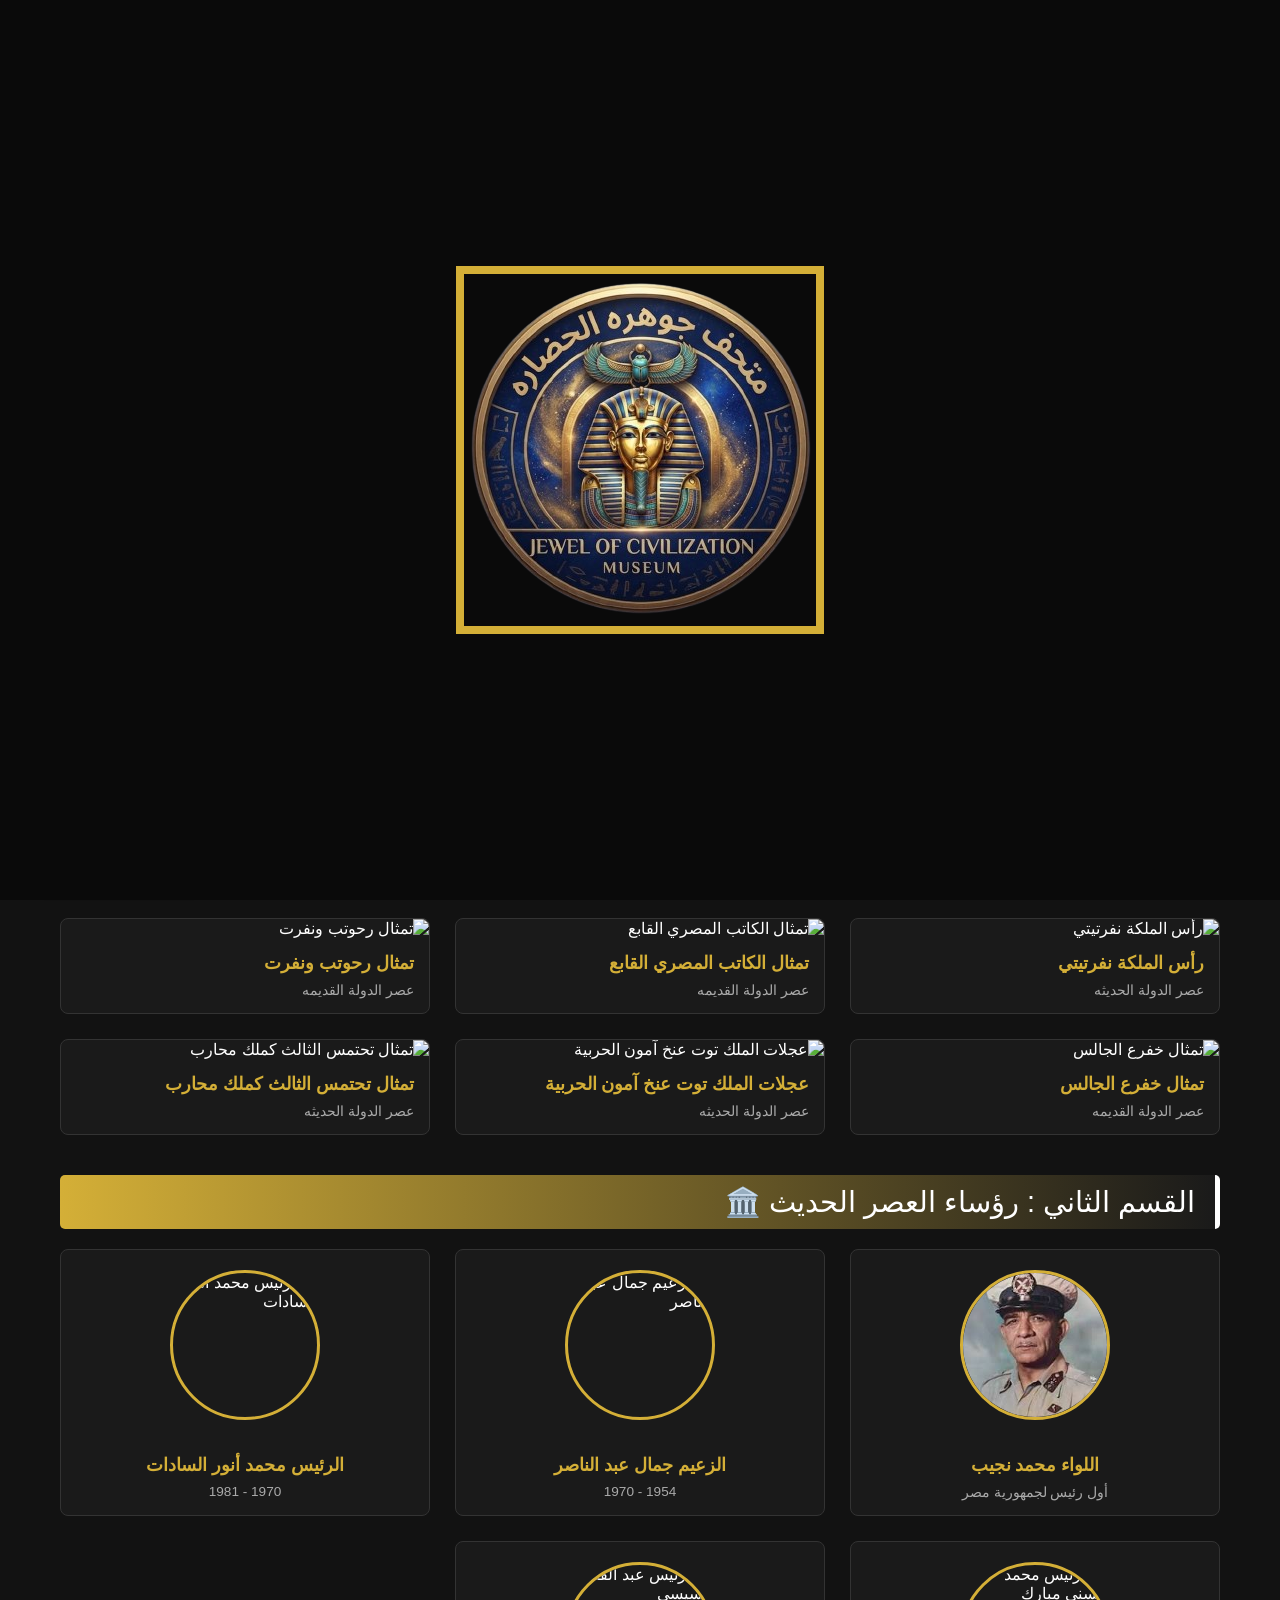
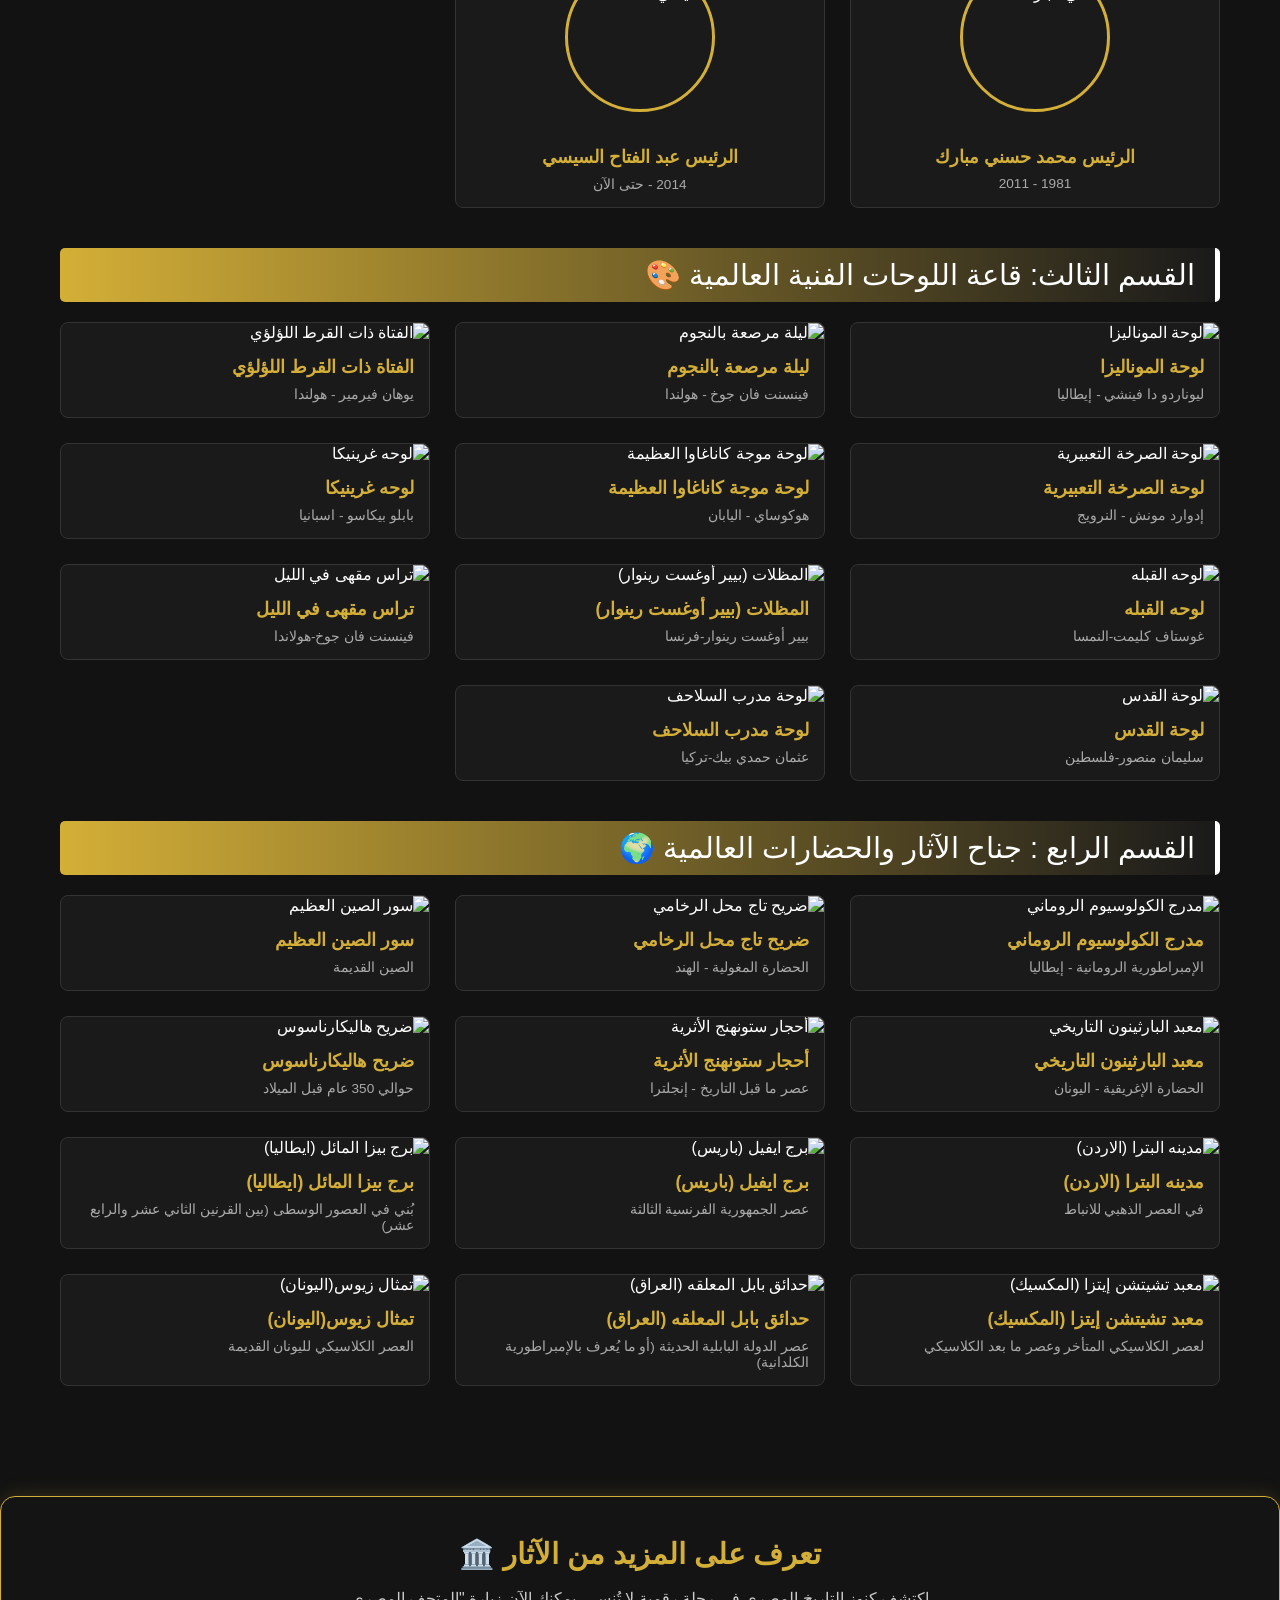
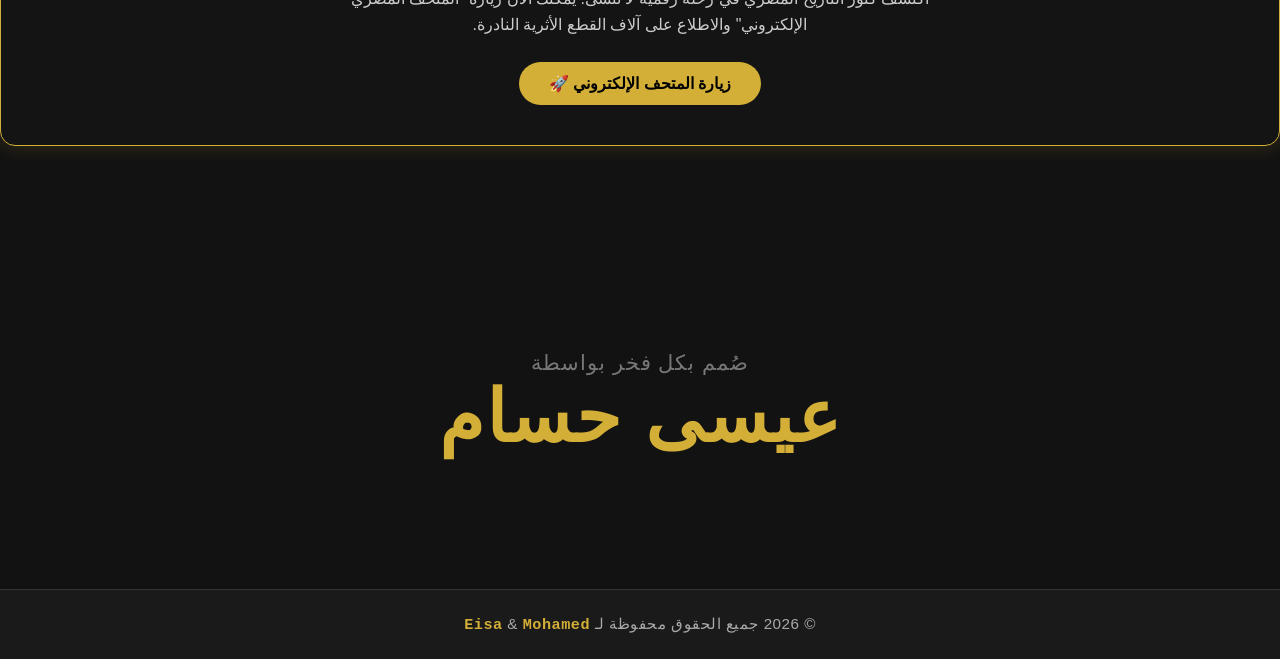
==== commit 2419b114: "Add files via upload" ====
--- a/متحف/index.html
+++ b/متحف/index.html
@@ -134,7 +134,16 @@
 
         <div class="modal-info-section">
             <h2>عن مصمم الموقع</h2>
-            <p>تم تصميم وتطوير هذا الموقع بكل فخر بواسطة المصمم والمطور <strong>عيسى حسام</strong>. تم بناء الموقع باستخدام أحدث تقنيات الويب لتقديم تجربة مستخدم سينمائية فريدة.</p>
+            <img src="EISA.jpeg" alt="PHOTO" class="eisa-photo">
+            <p>تم تصميم وتطوير هذا الموقع بكل فخر بواسطة المصمم والمطور <strong>عيسى حسام</strong>. تم بناء الموقع باستخدام أحدث تقنيات الويب لتقديم تجربة مستخدم سينمائية فريدة تتيح للمستخدم التمتع برؤيه الاثار المصريه و العالميه و معرفه رؤساء العصر الحديث في مصر.</p>
+        </div>
+        <hr>
+                <div class="modal-info-section">
+            <h2>لغات البرمجه المستخدم </h2>
+            <img src="https://encrypted-tbn0.gstatic.com/images?q=tbn:ANd9GcRsubI1xnS2EsbFC7IKOtHXy3o2yp5zNGHX8-mLk-0nVw&s" alt="photo" class="ph">
+            <img src="https://encrypted-tbn0.gstatic.com/images?q=tbn:ANd9GcQNrurcR0ZLYAWuQp1Pwhc8FwY7weNpfBqzk2ITA3U5rg&s=10" alt="photo" class="ph">
+             <img src="https://encrypted-tbn0.gstatic.com/images?q=tbn:ANd9GcREJ3KVBMzGEhQoq8tylfrG2LNV1DQIRrswahNq08YeCA&s" alt="photo" class="ph">           
+            <p>تم استخدام احدث لغات البرمجه في تصميم هذا الموقع و هي <strong>{HTML5 ,Css3 ,javascript}</strong></p>
         </div>
         
         <button class="modal-close-bottom-btn" onclick="closeAboutModal()">إغلاق</button>
@@ -163,7 +172,7 @@
 
 
 <div id="tut-container">
-    <img src="download-removebg-preview.png" alt="Tutankhamun" class="tut-img">
+    <img src="LOGO-removebg-preview.png" alt="Tutankhamun" class="tut-img">
     
     <div id="welcome-bubble">
         <span id="welcome-text"></span>
--- a/متحف/style.css
+++ b/متحف/style.css
@@ -694,7 +694,7 @@
 }
 
 .tut-img {
-    width: 120px; /* تحكم في حجم الصورة هنا */
+    width: 320px; /* تحكم في حجم الصورة هنا */
     height: auto;
 }
 
@@ -861,4 +861,13 @@
 
 
 
-
+.eisa-photo{
+    width: 200px;
+    height: 200px;
+    border-radius: 50%;
+}
+.ph{
+    width: 150px;
+    height: 150px;
+    border-radius: 11%;
+}
